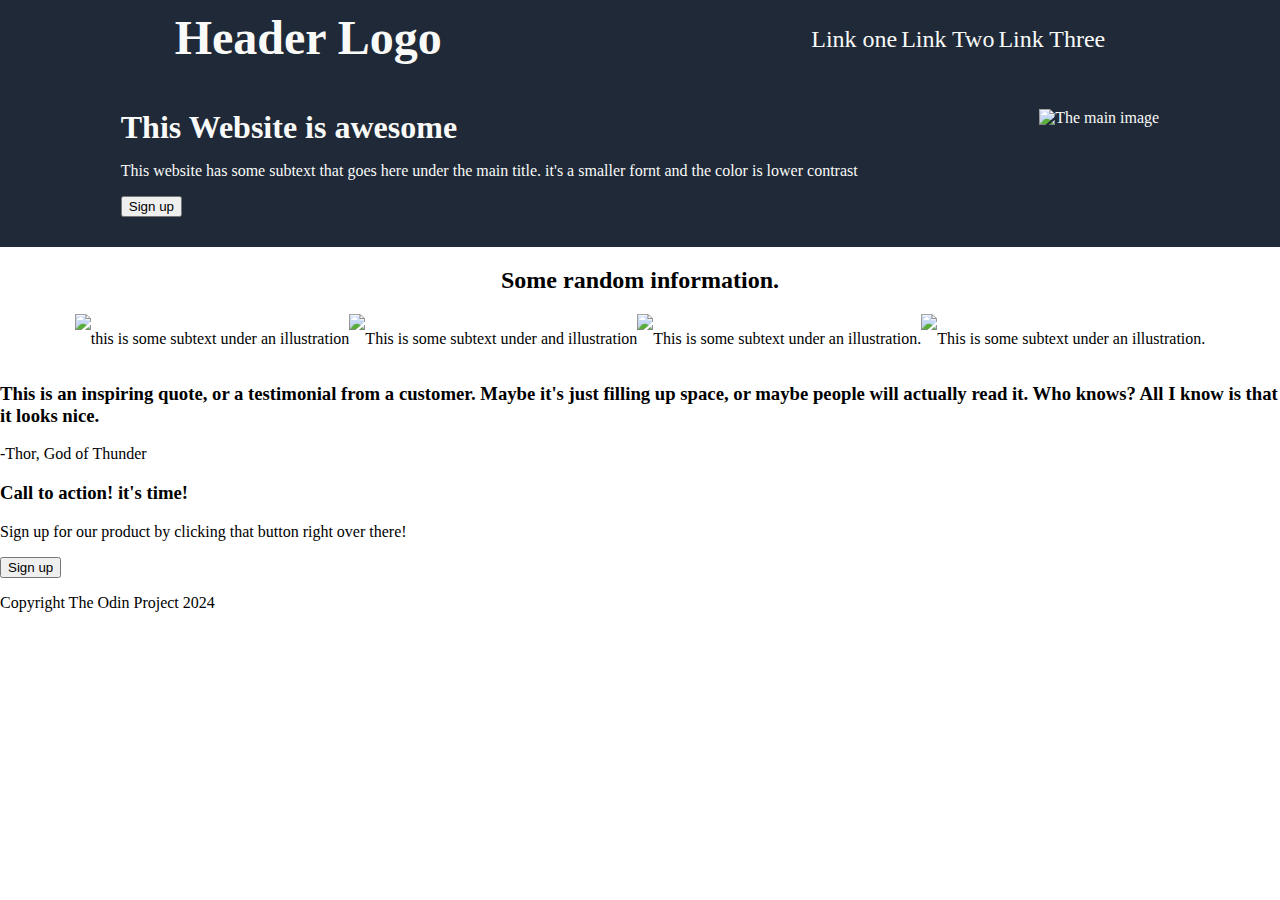
==== index.html @ 7714fc34 "Second changes of file directory" ====
<!DOCTYPE html>
<html lang="en">

<head>
    <meta charset="UTF-8">
    <meta name="viewport" content="width=device-width, initial-scale=1.0">
    <title>Document</title>
    <link rel="stylesheet" type="text/css" href="style.css">
</head>

<body>
    <div>
        <div class="header">
            <div class="logo">Header Logo</div>
            <div class="navigation">
                <ul>
                    <li><a href="index.html">Link one</a></li>
                    <li><a href="link-two.html">Link Two</a></li>
                    <li><a href="link-three.html">Link Three</a></li>
                </ul>
            </div>
        </div>

        <div class="hero-section">
            <div class="left-section">
                <h1>This Website is awesome</h1>
                <p>This website has some subtext that goes here under the main title. it's a smaller fornt and the color
                    is lower contrast</p>
                <button>Sign up</button>
            </div>
            <div class="right-section">
                <div class="hero-image">
                    <img src="images/main-image.png" alt="The main image">
                </div>
            </div>
        </div>

        <div class="second-section">
            <div>
                <h2>Some random information.</h2>
            </div>
            <div class="contents">
                <img src="image">
                <p>this is some subtext under an illustration</p>

                <img src="images/img1.png">
                <p>This is some subtext under and illustration</p>

                <img src="images/img1.png">
                <p>This is some subtext under an illustration.</p>

                <img src="images/img1.png">
                <p>This is some subtext under an illustration.</p>
            </div>
        </div>

        <div class="third-section">
            <div>
                <h3>This is an inspiring quote, or a testimonial from a customer. Maybe it's just
                    filling up space, or maybe people will actually read it. Who knows? All I know
                    is that it looks nice.
                </h3>
                <p>-Thor, God of Thunder</p>
            </div>
        </div>

        <div class="sign-up">
            <div>
                <h3>Call to action! it's time!</h3>
                <p>Sign up for our product by clicking that button right over there!</p>
            </div>
            <div class="button">
                <button>Sign up</button>
            </div>
        </div>

        <div class="footer">
            <div>
                <p>Copyright The Odin Project 2024</p>
            </div>

        </div>
    </div>

</body>

</html>
---- style.css ----
body{
    margin: 0;
    height: 0;
    box-sizing: border-box;
}

.header{
    background-color: #1f2937;
    display: flex;
    justify-content: space-around;
    padding: 10px;
    
}
.logo{
    color: #f9faf8;
    font-weight: bolder;
    font-size: 48px;
}
.navigation{
    display: flex;
}
.navigation li, a{
    font-size: 24px;
    list-style: none;
    text-decoration: none;
    color: #f9faf8;
    display: inline;
}
.hero-section{
    background-color: #1f2937;
    margin: 0;
    padding: 0;
    display: flex;
    justify-content: space-around;
    padding: 30px;
    color: #f9faf8;
}
.left-section h1{
    margin: 0;
    padding: 0;
}

.second-section{
    display: flex;
    justify-content: center;
    align-items: center;
    flex-direction: column;
}

.contents{
    display: flex;
}
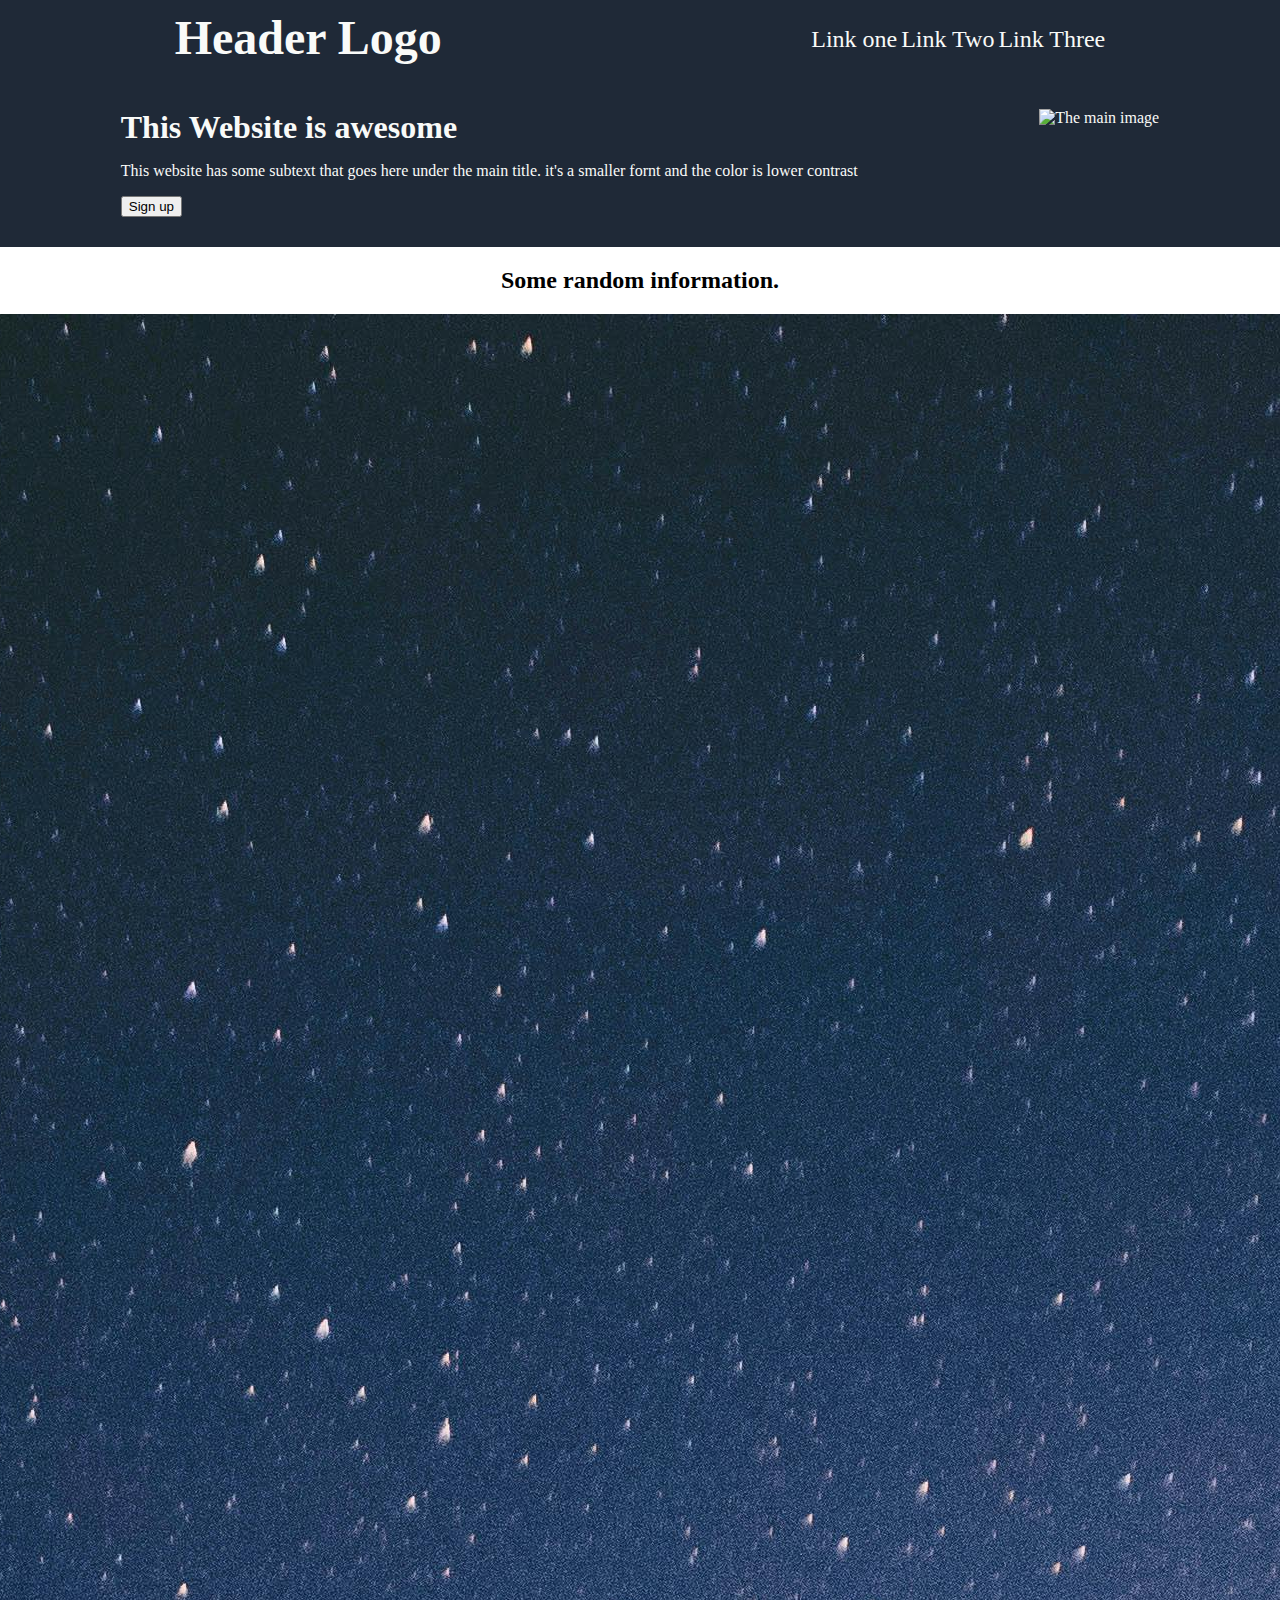
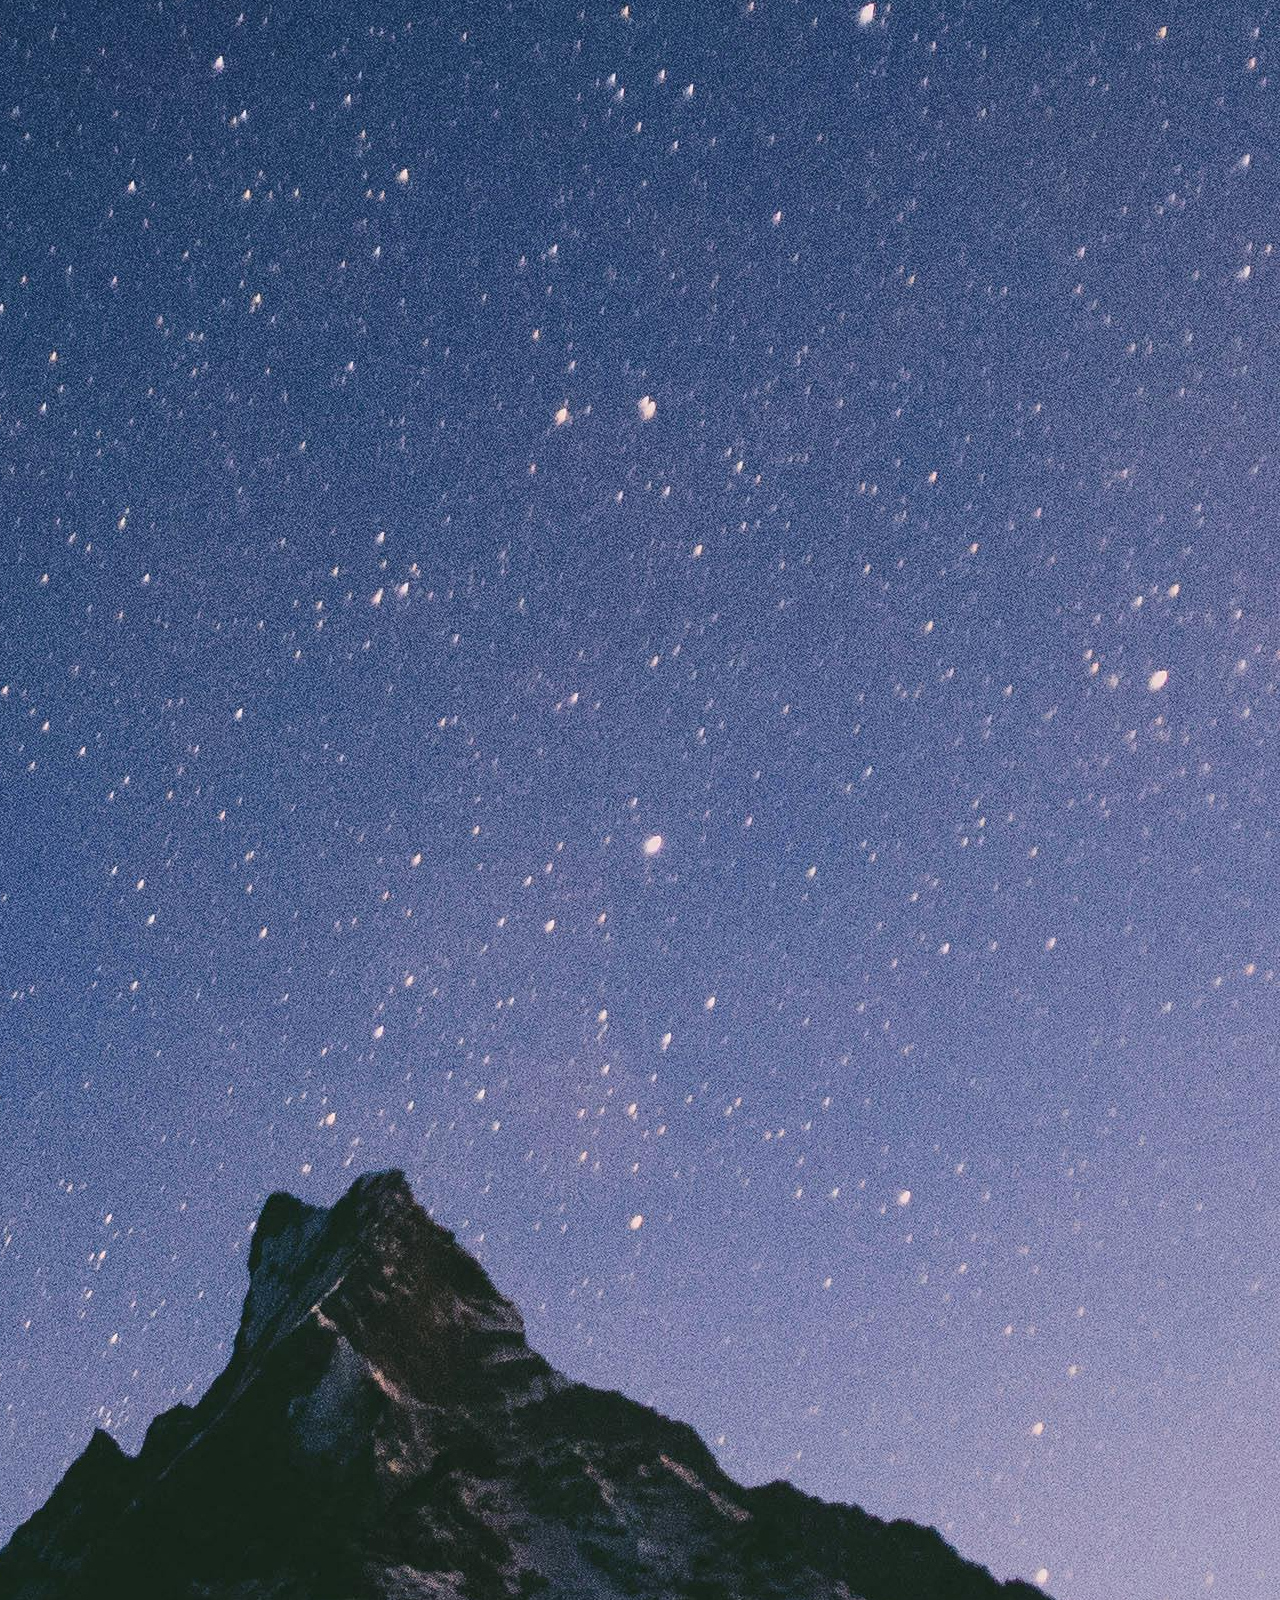
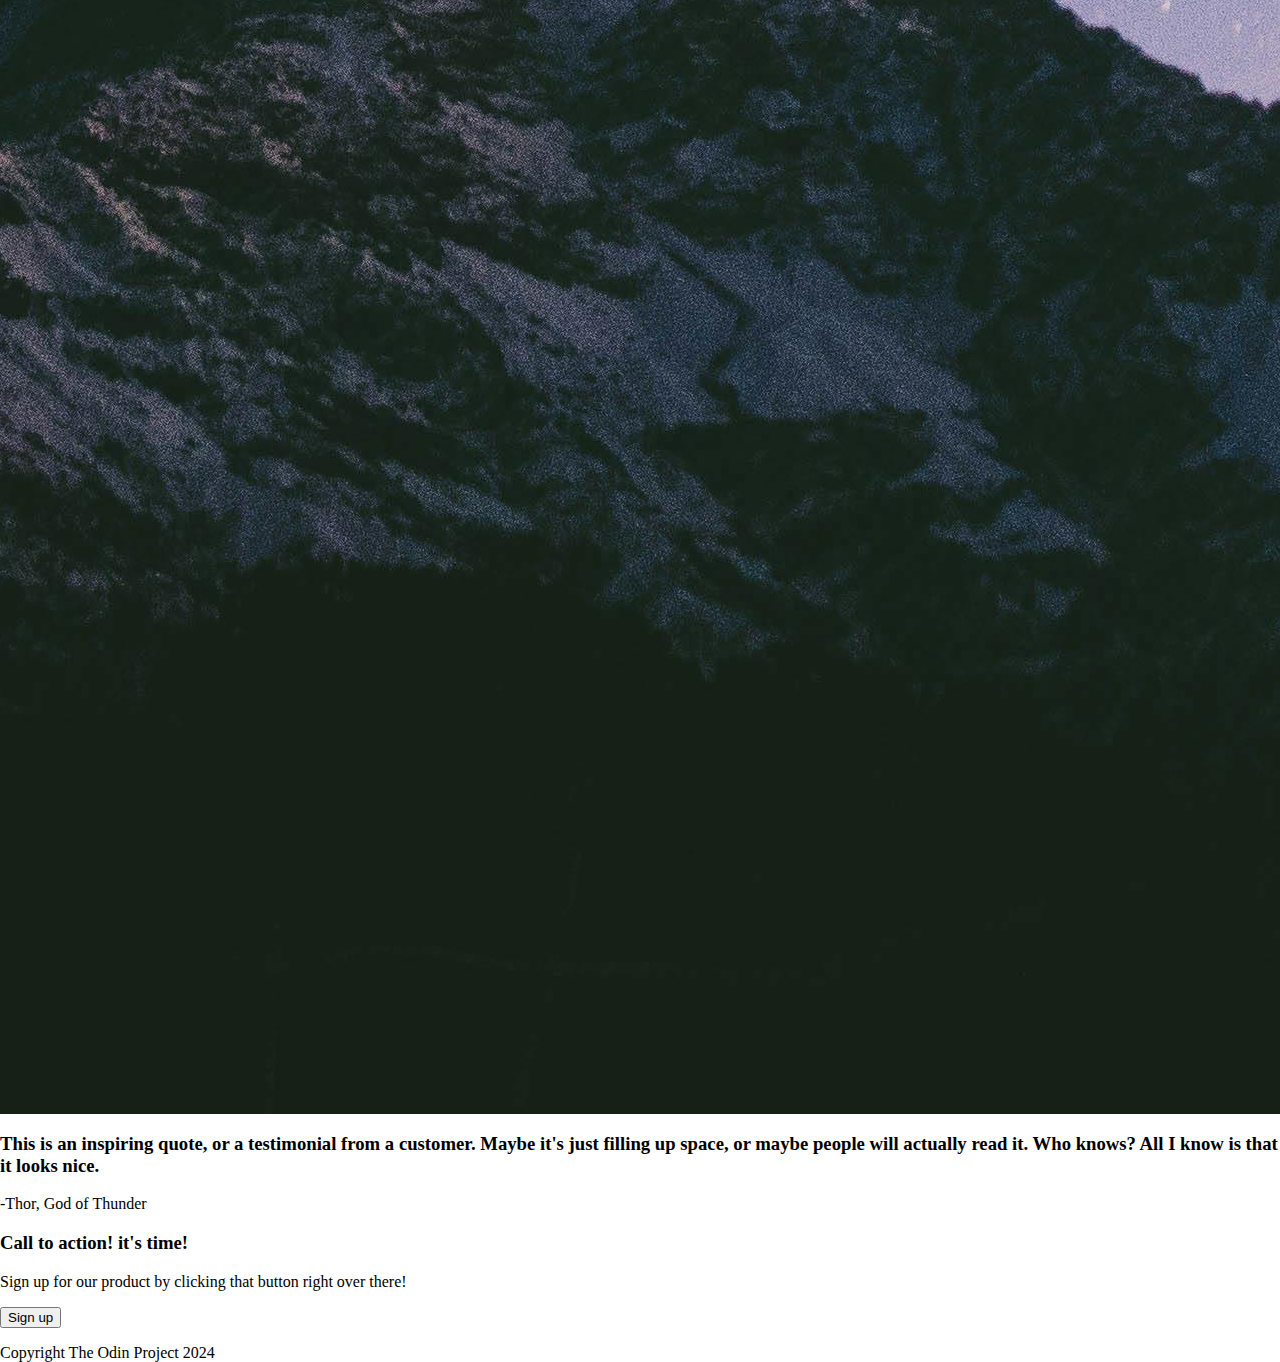
==== commit 4d564838: "Testing photo update in html" ====
--- a/index.html
+++ b/index.html
@@ -40,7 +40,7 @@
                 <h2>Some random information.</h2>
             </div>
             <div class="contents">
-                <img src="image">
+                <img src="images/image1.jpg">
                 <p>this is some subtext under an illustration</p>
 
                 <img src="images/img1.png">
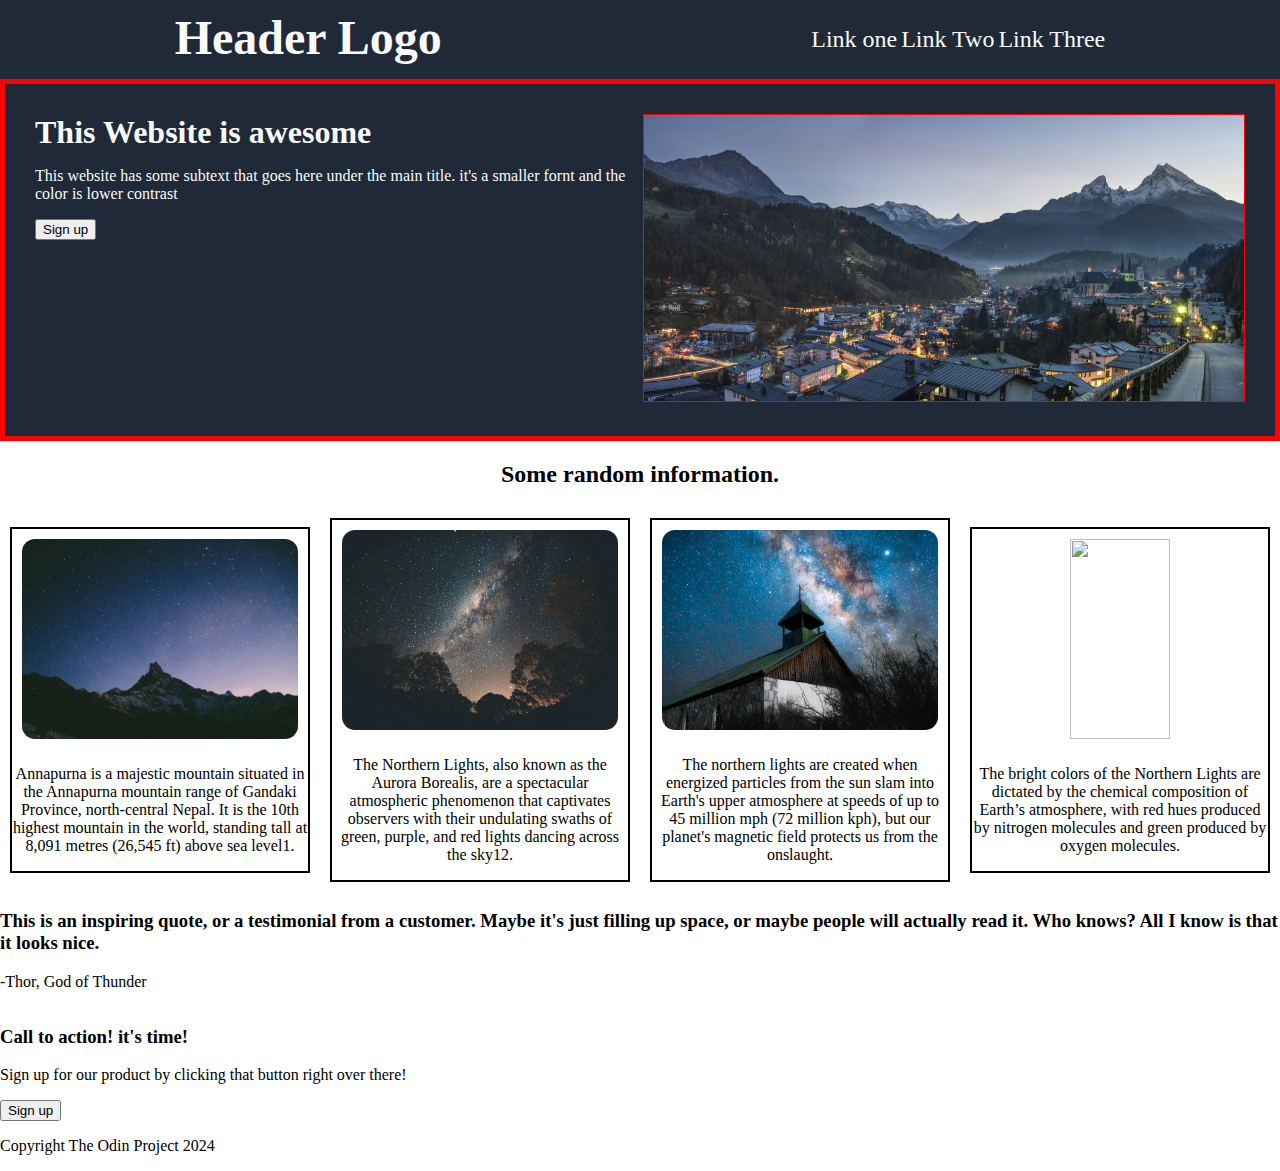
==== commit faa517c3: "Initial styling" ====
--- a/index.html
+++ b/index.html
@@ -9,7 +9,7 @@
 </head>
 
 <body>
-    <div>
+    <div class="home-page">
         <div class="header">
             <div class="logo">Header Logo</div>
             <div class="navigation">
@@ -22,15 +22,15 @@
         </div>
 
         <div class="hero-section">
-            <div class="left-section">
+            <div class="left-hero">
                 <h1>This Website is awesome</h1>
                 <p>This website has some subtext that goes here under the main title. it's a smaller fornt and the color
                     is lower contrast</p>
                 <button>Sign up</button>
             </div>
-            <div class="right-section">
-                <div class="hero-image">
-                    <img src="images/main-image.png" alt="The main image">
+            <div class="right-hero">
+                <div class="hero">
+                    <img class="hero-image" src="images/hero-image.jpg" alt="The main image">
                 </div>
             </div>
         </div>
@@ -40,17 +40,30 @@
                 <h2>Some random information.</h2>
             </div>
             <div class="contents">
-                <img src="images/image1.jpg">
-                <p>this is some subtext under an illustration</p>
-
-                <img src="images/img1.png">
-                <p>This is some subtext under and illustration</p>
-
-                <img src="images/img1.png">
-                <p>This is some subtext under an illustration.</p>
-
-                <img src="images/img1.png">
-                <p>This is some subtext under an illustration.</p>
+                <div class="small-container">
+                    <img class="image-class" src="images/image1.jpg">
+                    <p>Annapurna is a majestic mountain situated in the Annapurna mountain range of Gandaki Province,
+                        north-central Nepal. It is the 10th highest mountain in the world, standing tall at 8,091 metres
+                        (26,545 ft) above sea level1.</p>
+                </div>
+                <div class="small-container">
+                    <img class="image-class" src="images/image2.jpg">
+                    <p>The Northern Lights, also known as the Aurora Borealis, are a spectacular atmospheric phenomenon
+                        that captivates observers with their undulating swaths of green, purple, and red lights dancing
+                        across the sky12.</p>
+                </div>
+                <div class="small-container">
+                    <img class="image-class" src="images/image3.jpg">
+                    <p> 
+                        The northern lights are created when energized particles from the sun slam into Earth's upper atmosphere at speeds of up to 45 million mph (72 million kph), but our planet's magnetic field protects us from the onslaught.
+                         </p>
+                </div>
+                <div class="small-container">
+                    <img class="image-class" src="images/image4.jpg">
+                    <p>The bright colors of the Northern Lights are dictated by the chemical composition of Earth’s
+                        atmosphere, with red hues produced by nitrogen molecules and green produced by oxygen molecules.
+                    </p>
+                </div>
             </div>
         </div>
 
--- a/style.css
+++ b/style.css
@@ -2,6 +2,11 @@
     margin: 0;
     height: 0;
     box-sizing: border-box;
+}
+
+.home-page{
+    display: flex;
+    flex-direction: column;
 }
 
 .header{
@@ -19,6 +24,7 @@
 .navigation{
     display: flex;
 }
+
 .navigation li, a{
     font-size: 24px;
     list-style: none;
@@ -34,19 +40,51 @@
     justify-content: space-around;
     padding: 30px;
     color: #f9faf8;
+    border: 5px solid red;
 }
-.left-section h1{
+.left-hero h1{
     margin: 0;
     padding: 0;
+    
+}
+.hero-image{
+    max-width: 600px;
+    max-height: 500px;
+    border: 1px solid red;
 }
 
 .second-section{
     display: flex;
-    justify-content: center;
+    /* justify-content: center; */
     align-items: center;
     flex-direction: column;
+    /* border: 2px solid red; */
 }
 
 .contents{
     display: flex;
+    flex-wrap: wrap;
+    justify-content: center;
+    display: flex;
+    text-align: center;
+    align-items: center;
+    /* justify-content: space-evenly */
 }
+.image-class{
+    height: 200px;
+    width: 100px;
+    flex: 1;
+    margin: 10px;
+    border-radius: 13px;
+}
+
+.small-container{
+    flex: 1;
+    display: flex;
+    flex-wrap: wrap;
+    max-width: 300px;
+    margin: 10px;
+    border: 2px solid black;
+    align-items: center;
+    justify-content: center;
+}
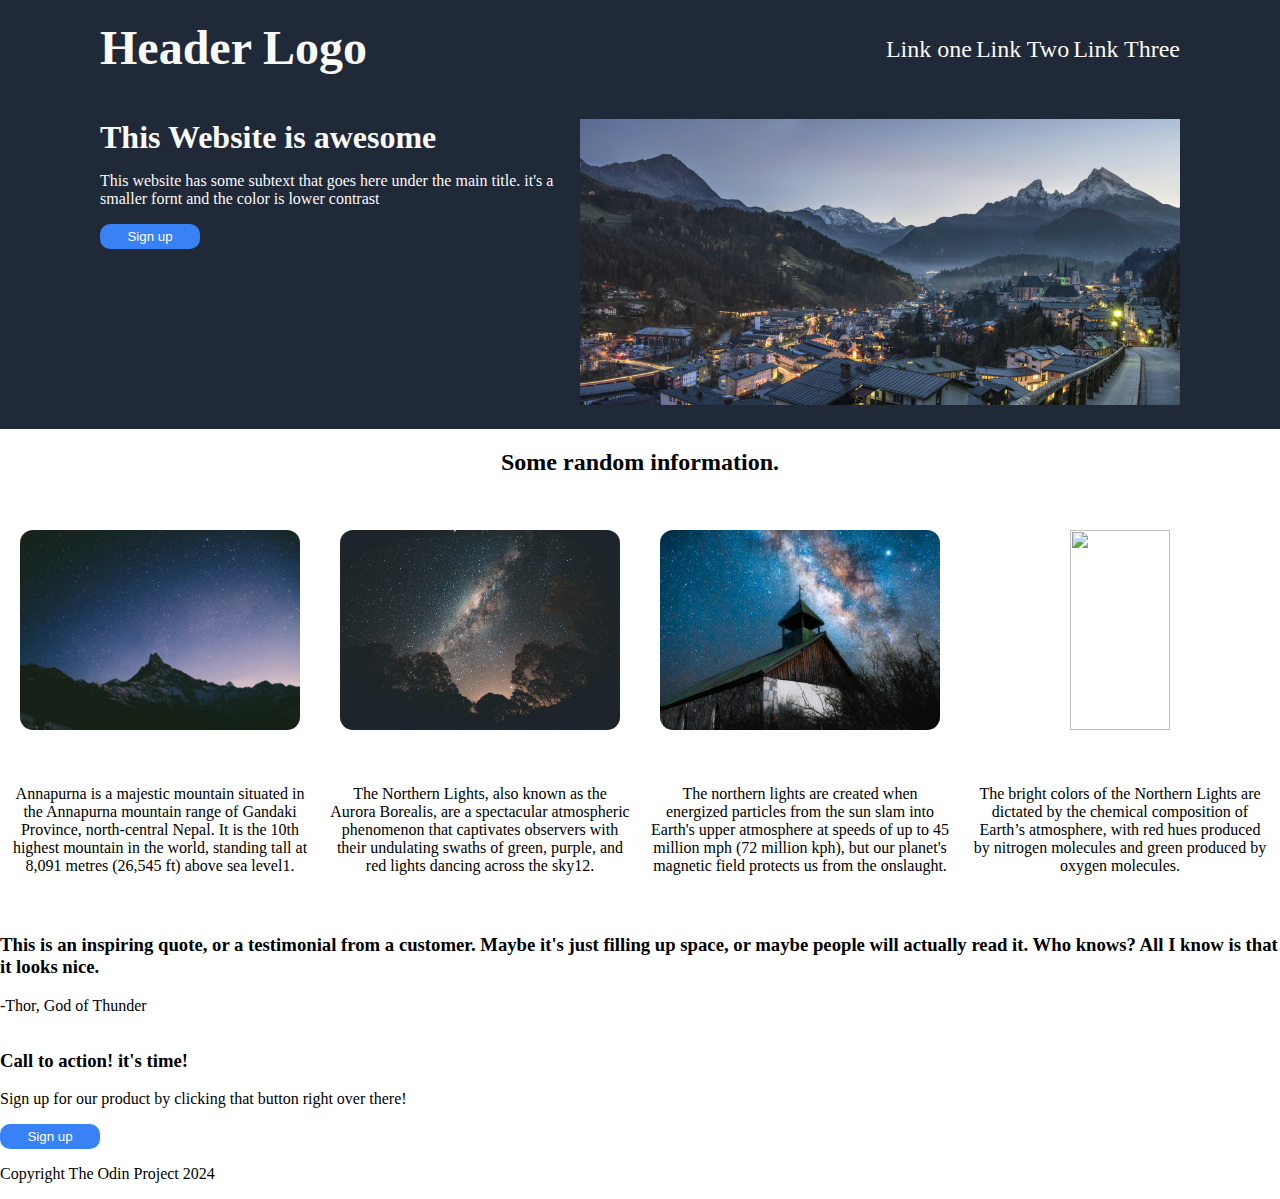
==== commit 6bcbb0fb: "Random styling to meet the requirements" ====
--- a/index.html
+++ b/index.html
@@ -10,29 +10,35 @@
 
 <body>
     <div class="home-page">
-        <div class="header">
-            <div class="logo">Header Logo</div>
-            <div class="navigation">
-                <ul>
-                    <li><a href="index.html">Link one</a></li>
-                    <li><a href="link-two.html">Link Two</a></li>
-                    <li><a href="link-three.html">Link Three</a></li>
-                </ul>
+        <div class="testing-boundary">
+            <div class="header">
+                <div class="logo">Header Logo</div>
+                <div class="navigation">
+                    <ul>
+                        <li><a href="index.html">Link one</a></li>
+                        <li><a href="link-two.html">Link Two</a></li>
+                        <li><a href="link-three.html">Link Three</a></li>
+                    </ul>
+                </div>
             </div>
+
         </div>
 
-        <div class="hero-section">
-            <div class="left-hero">
-                <h1>This Website is awesome</h1>
-                <p>This website has some subtext that goes here under the main title. it's a smaller fornt and the color
-                    is lower contrast</p>
-                <button>Sign up</button>
-            </div>
-            <div class="right-hero">
-                <div class="hero">
-                    <img class="hero-image" src="images/hero-image.jpg" alt="The main image">
+        <div class="testing-boundary">
+            <div class="hero-section">
+                <div class="left-hero">
+                    <h1>This Website is awesome</h1>
+                    <p>This website has some subtext that goes here under the main title. it's a smaller fornt and the color
+                        is lower contrast</p>
+                    <button>Sign up</button>
+                </div>
+                <div class="right-hero">
+                    <div class="hero">
+                        <img class="hero-image" src="images/hero-image.jpg" alt="The main image">
+                    </div>
                 </div>
             </div>
+
         </div>
 
         <div class="second-section">
--- a/style.css
+++ b/style.css
@@ -8,12 +8,21 @@
     display: flex;
     flex-direction: column;
 }
-
-.header{
+.testing-boundary{
     background-color: #1f2937;
     display: flex;
-    justify-content: space-around;
-    padding: 10px;
+    justify-content: center;
+
+}
+/* Header Section */
+.header{
+    display: flex;
+    justify-content: space-between;
+    padding: 20px 100px;
+    width: 2000px;
+    /* border: 1px solid red; */
+    box-sizing: border-box;
+    
     
 }
 .logo{
@@ -32,27 +41,44 @@
     color: #f9faf8;
     display: inline;
 }
+
+
+
+/* Hero Section */
 .hero-section{
+    box-sizing: border-box;
     background-color: #1f2937;
     margin: 0;
     padding: 0;
     display: flex;
-    justify-content: space-around;
-    padding: 30px;
+    justify-content: space-between;
+    padding: 20px 100px;
     color: #f9faf8;
-    border: 5px solid red;
+    /* border: 5px solid red; */
+    width: 2000px;
+    gap: 20px;
 }
 .left-hero h1{
     margin: 0;
     padding: 0;
-    
 }
+.left-hero{
+    /* border: 5px solid red; */
+    flex: 1;
+
+}
+.right-hero{
+    flex: 1;
+    /* border: 5px solid yellowgreen; */
+}
+
+
 .hero-image{
     max-width: 600px;
     max-height: 500px;
-    border: 1px solid red;
+    /* border: 1px solid red; */
 }
-
+/* Second section */
 .second-section{
     display: flex;
     /* justify-content: center; */
@@ -84,7 +110,31 @@
     flex-wrap: wrap;
     max-width: 300px;
     margin: 10px;
-    border: 2px solid black;
+    /* border: 2px solid black; */
     align-items: center;
     justify-content: center;
+    height: 400px;
 }
+
+/* Third Section */
+
+
+
+/* Sign up Section */
+
+
+/* Footer Section */
+
+
+
+/* Button Class */
+button {
+    background-color: #3882f6;
+    color: white;
+    padding: 5px;
+    border-radius: 10px;
+    width: 100px;
+
+    border: 0px ;
+
+}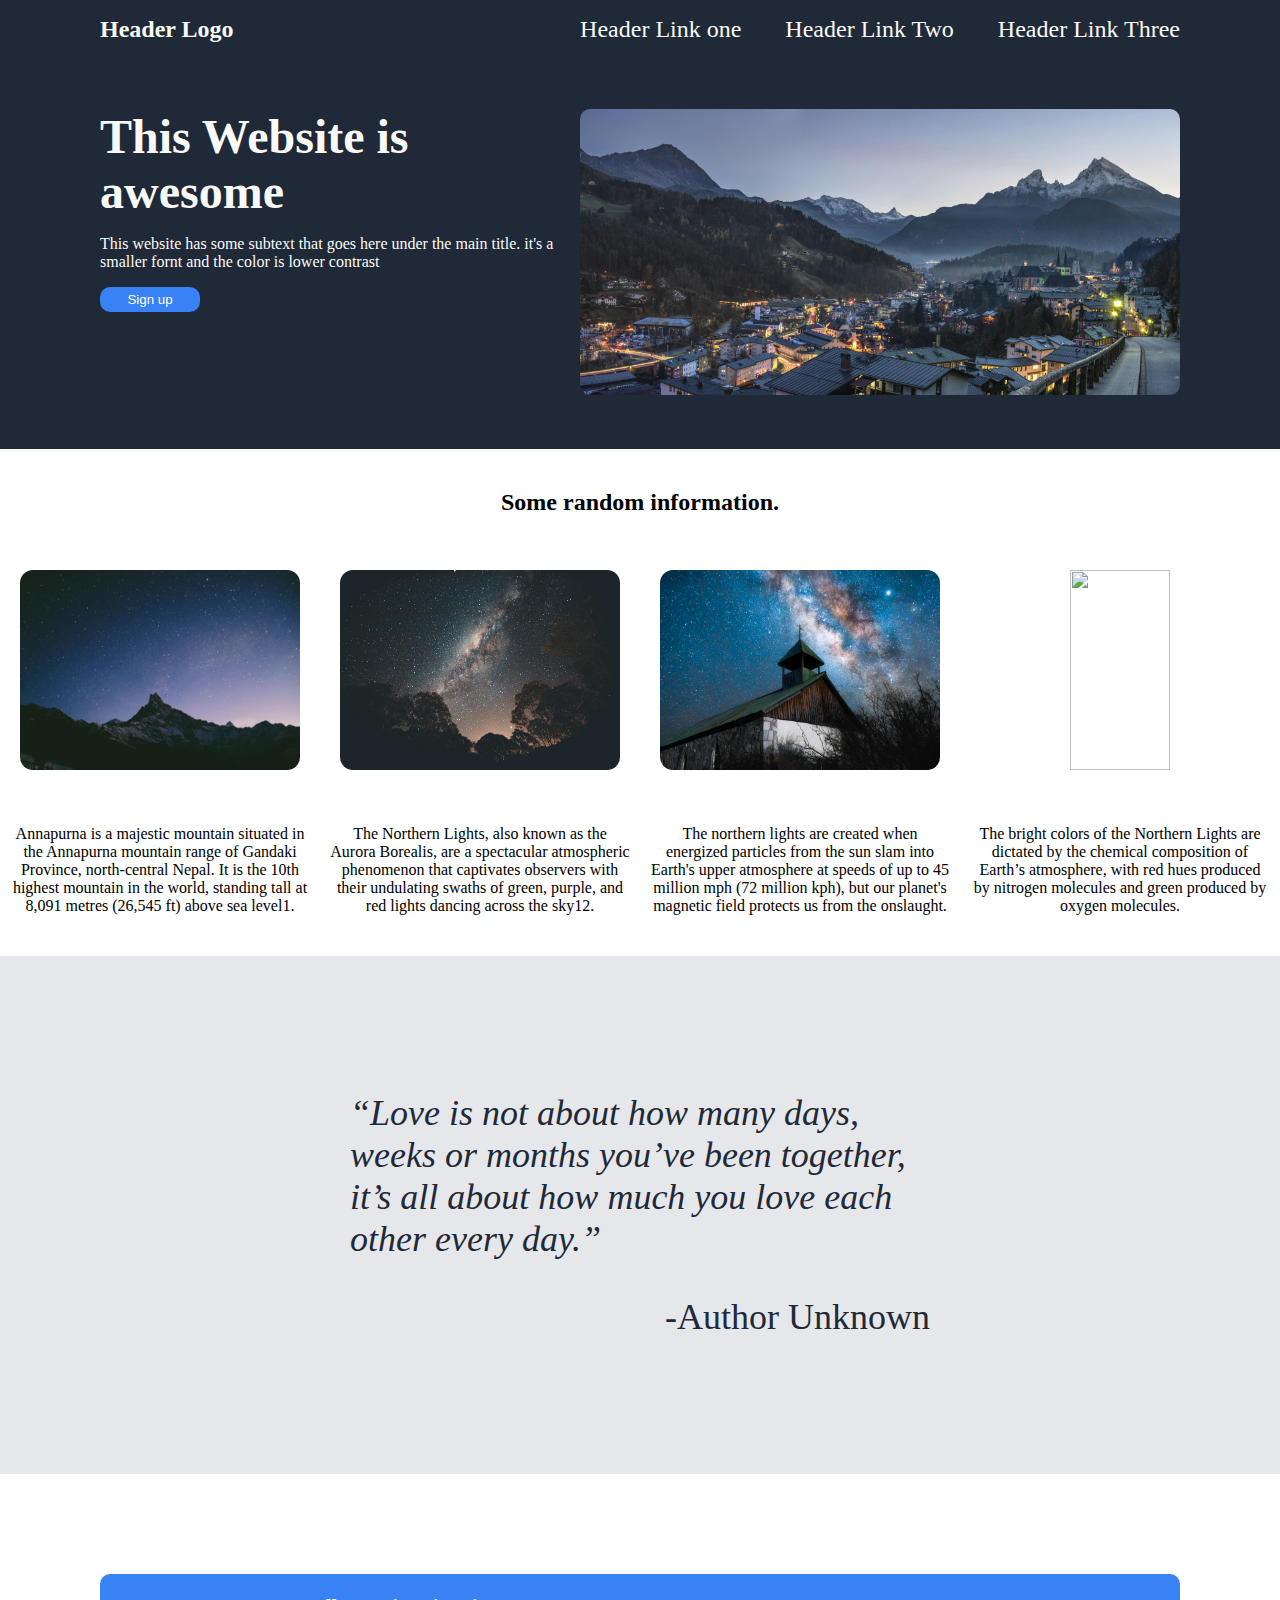
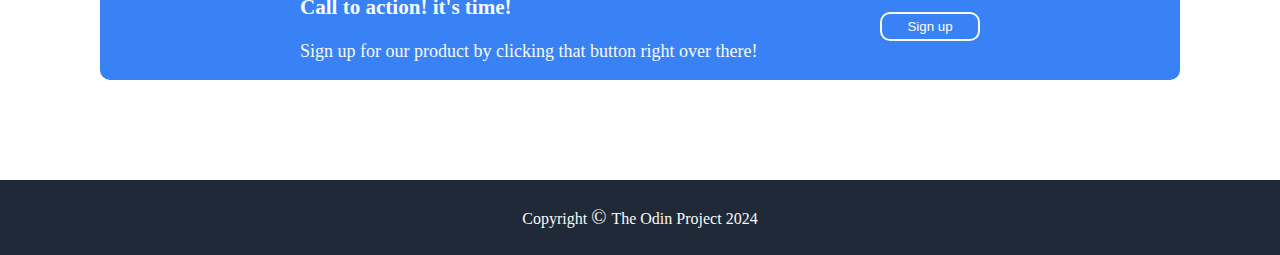
==== commit 21cc6e71: "Styling requirement met." ====
--- a/index.html
+++ b/index.html
@@ -15,9 +15,9 @@
                 <div class="logo">Header Logo</div>
                 <div class="navigation">
                     <ul>
-                        <li><a href="index.html">Link one</a></li>
-                        <li><a href="link-two.html">Link Two</a></li>
-                        <li><a href="link-three.html">Link Three</a></li>
+                        <li><a href="index.html">Header Link one</a></li>
+                        <li><a href="link-two.html">Header Link Two</a></li>
+                        <li><a href="link-three.html">Header Link Three</a></li>
                     </ul>
                 </div>
             </div>
@@ -28,7 +28,8 @@
             <div class="hero-section">
                 <div class="left-hero">
                     <h1>This Website is awesome</h1>
-                    <p>This website has some subtext that goes here under the main title. it's a smaller fornt and the color
+                    <p>This website has some subtext that goes here under the main title. it's a smaller fornt and the
+                        color
                         is lower contrast</p>
                     <button>Sign up</button>
                 </div>
@@ -41,61 +42,76 @@
 
         </div>
 
-        <div class="second-section">
-            <div>
-                <h2>Some random information.</h2>
-            </div>
-            <div class="contents">
-                <div class="small-container">
-                    <img class="image-class" src="images/image1.jpg">
-                    <p>Annapurna is a majestic mountain situated in the Annapurna mountain range of Gandaki Province,
-                        north-central Nepal. It is the 10th highest mountain in the world, standing tall at 8,091 metres
-                        (26,545 ft) above sea level1.</p>
+        <div class="testing-boundary-second">
+            <div class="second-section">
+                <div>
+                    <h2>Some random information.</h2>
                 </div>
-                <div class="small-container">
-                    <img class="image-class" src="images/image2.jpg">
-                    <p>The Northern Lights, also known as the Aurora Borealis, are a spectacular atmospheric phenomenon
-                        that captivates observers with their undulating swaths of green, purple, and red lights dancing
-                        across the sky12.</p>
-                </div>
-                <div class="small-container">
-                    <img class="image-class" src="images/image3.jpg">
-                    <p> 
-                        The northern lights are created when energized particles from the sun slam into Earth's upper atmosphere at speeds of up to 45 million mph (72 million kph), but our planet's magnetic field protects us from the onslaught.
-                         </p>
-                </div>
-                <div class="small-container">
-                    <img class="image-class" src="images/image4.jpg">
-                    <p>The bright colors of the Northern Lights are dictated by the chemical composition of Earth’s
-                        atmosphere, with red hues produced by nitrogen molecules and green produced by oxygen molecules.
-                    </p>
+                <div class="contents">
+                    <div class="small-container">
+                        <img class="image-class" src="images/image1.jpg">
+                        <p>Annapurna is a majestic mountain situated in the Annapurna mountain range of Gandaki
+                            Province,
+                            north-central Nepal. It is the 10th highest mountain in the world, standing tall at 8,091
+                            metres
+                            (26,545 ft) above sea level1.</p>
+                    </div>
+                    <div class="small-container">
+                        <img class="image-class" src="images/image2.jpg">
+                        <p>The Northern Lights, also known as the Aurora Borealis, are a spectacular atmospheric
+                            phenomenon
+                            that captivates observers with their undulating swaths of green, purple, and red lights
+                            dancing
+                            across the sky12.</p>
+                    </div>
+                    <div class="small-container">
+                        <img class="image-class" src="images/image3.jpg">
+                        <p>
+                            The northern lights are created when energized particles from the sun slam into Earth's
+                            upper atmosphere at speeds of up to 45 million mph (72 million kph), but our planet's
+                            magnetic field protects us from the onslaught.
+                        </p>
+                    </div>
+                    <div class="small-container">
+                        <img class="image-class" src="images/image4.jpg">
+                        <p>The bright colors of the Northern Lights are dictated by the chemical composition of Earth’s
+                            atmosphere, with red hues produced by nitrogen molecules and green produced by oxygen
+                            molecules.
+                        </p>
+                    </div>
                 </div>
             </div>
+
         </div>
 
-        <div class="third-section">
-            <div>
-                <h3>This is an inspiring quote, or a testimonial from a customer. Maybe it's just
-                    filling up space, or maybe people will actually read it. Who knows? All I know
-                    is that it looks nice.
-                </h3>
-                <p>-Thor, God of Thunder</p>
+        <div class="testing-boundary-third">
+            <div class="third-section">
+                <div class="quote-section">
+                    <p>“Love is not about how many days, weeks or months you’ve been together, it’s all about how much
+                        you love each other every day.”
+                    </p>
+                    <p class="author">-Author Unknown</p>
+                </div>
             </div>
+
         </div>
 
-        <div class="sign-up">
-            <div>
-                <h3>Call to action! it's time!</h3>
-                <p>Sign up for our product by clicking that button right over there!</p>
+        <div class="testing-boundary-signup">
+            <div class="sign-up">
+                <div>
+                    <h3>Call to action! it's time!</h3>
+                    <p>Sign up for our product by clicking that button right over there!</p>
+                </div>
+                <div class="button">
+                    <button>Sign up</button>
+                </div>
             </div>
-            <div class="button">
-                <button>Sign up</button>
-            </div>
+
         </div>
 
         <div class="footer">
             <div>
-                <p>Copyright The Odin Project 2024</p>
+                <p>Copyright <span class="copyright"> &copy; </span> The Odin Project 2024</p>
             </div>
 
         </div>
--- a/style.css
+++ b/style.css
@@ -12,23 +12,23 @@
     background-color: #1f2937;
     display: flex;
     justify-content: center;
+    /* border: 5px solid red; */
 
 }
 /* Header Section */
 .header{
     display: flex;
     justify-content: space-between;
-    padding: 20px 100px;
-    width: 2000px;
+    align-items: center;
+    padding: 0px 100px;
+    width: 1500px;
     /* border: 1px solid red; */
     box-sizing: border-box;
-    
-    
 }
 .logo{
     color: #f9faf8;
     font-weight: bolder;
-    font-size: 48px;
+    font-size: 24px;
 }
 .navigation{
     display: flex;
@@ -40,6 +40,7 @@
     text-decoration: none;
     color: #f9faf8;
     display: inline;
+    margin-left: 20px;
 }
 
 
@@ -49,18 +50,20 @@
     box-sizing: border-box;
     background-color: #1f2937;
     margin: 0;
-    padding: 0;
     display: flex;
     justify-content: space-between;
-    padding: 20px 100px;
+    padding: 50px 100px;
     color: #f9faf8;
     /* border: 5px solid red; */
-    width: 2000px;
+    width: 1500px;
     gap: 20px;
 }
 .left-hero h1{
     margin: 0;
     padding: 0;
+    font-size: 48px;
+    font-weight: bolder;
+    color: #f9faf8;
 }
 .left-hero{
     /* border: 5px solid red; */
@@ -69,6 +72,8 @@
 }
 .right-hero{
     flex: 1;
+    display: flex;
+    justify-content: flex-end;
     /* border: 5px solid yellowgreen; */
 }
 
@@ -76,15 +81,25 @@
 .hero-image{
     max-width: 600px;
     max-height: 500px;
+    border-radius: 10px;
     /* border: 1px solid red; */
 }
 /* Second section */
+.testing-boundary-second{
+    display: flex;
+    justify-content: center;
+}
 .second-section{
     display: flex;
     /* justify-content: center; */
     align-items: center;
     flex-direction: column;
     /* border: 2px solid red; */
+    box-sizing: border-box;
+    width: 1500px;
+}
+.second-section h2{
+    padding-top: 20px;
 }
 
 .contents{
@@ -116,15 +131,71 @@
     height: 400px;
 }
 
-/* Third Section */
-
+/* Third Section The QUOTE Section*/
+.testing-boundary-third{
+    background-color: #E5E7EB;
+    box-sizing: border-box;
+
+}
+.third-section{
+    display: flex;
+    justify-content: center;
+
+}
+
+.quote-section{
+    box-sizing: border-box;
+    max-width: 1500px;
+    /* border: 1px solid green; */
+    font-size: 36px;
+    padding: 100px 350px;
+    font-style: italic;
+    color: #1f2937;
+    
+}
+.quote-section .author {
+    text-align: right;
+    font-style: normal;
+
+}
 
 
 /* Sign up Section */
-
-
+.testing-boundary-signup{
+    display: flex;
+    justify-content: center;
+}
+.sign-up{
+    display: flex;
+    /* justify-content: center; */
+    /* flex-direction: column; */
+    align-items: center;
+    box-sizing: border-box;
+    width: 1200px;
+    justify-content: space-between;
+    margin: 100px;
+    padding: 0px 200px;
+    background-color: #3882f6;
+    color: #f9faf8;
+    font-size: 18px;
+    border-radius: 10px;
+}
+.button button{
+    border: 2px solid #f9faf8;
+}
 /* Footer Section */
-
+.footer{
+    display: flex;
+    justify-content: center;
+    background-color: #1f2937;
+    color: #f9faf8;
+    padding: 10px;
+}
+.copyright{
+    font-size: 20px;
+    padding-top: 2px;
+
+}
 
 
 /* Button Class */
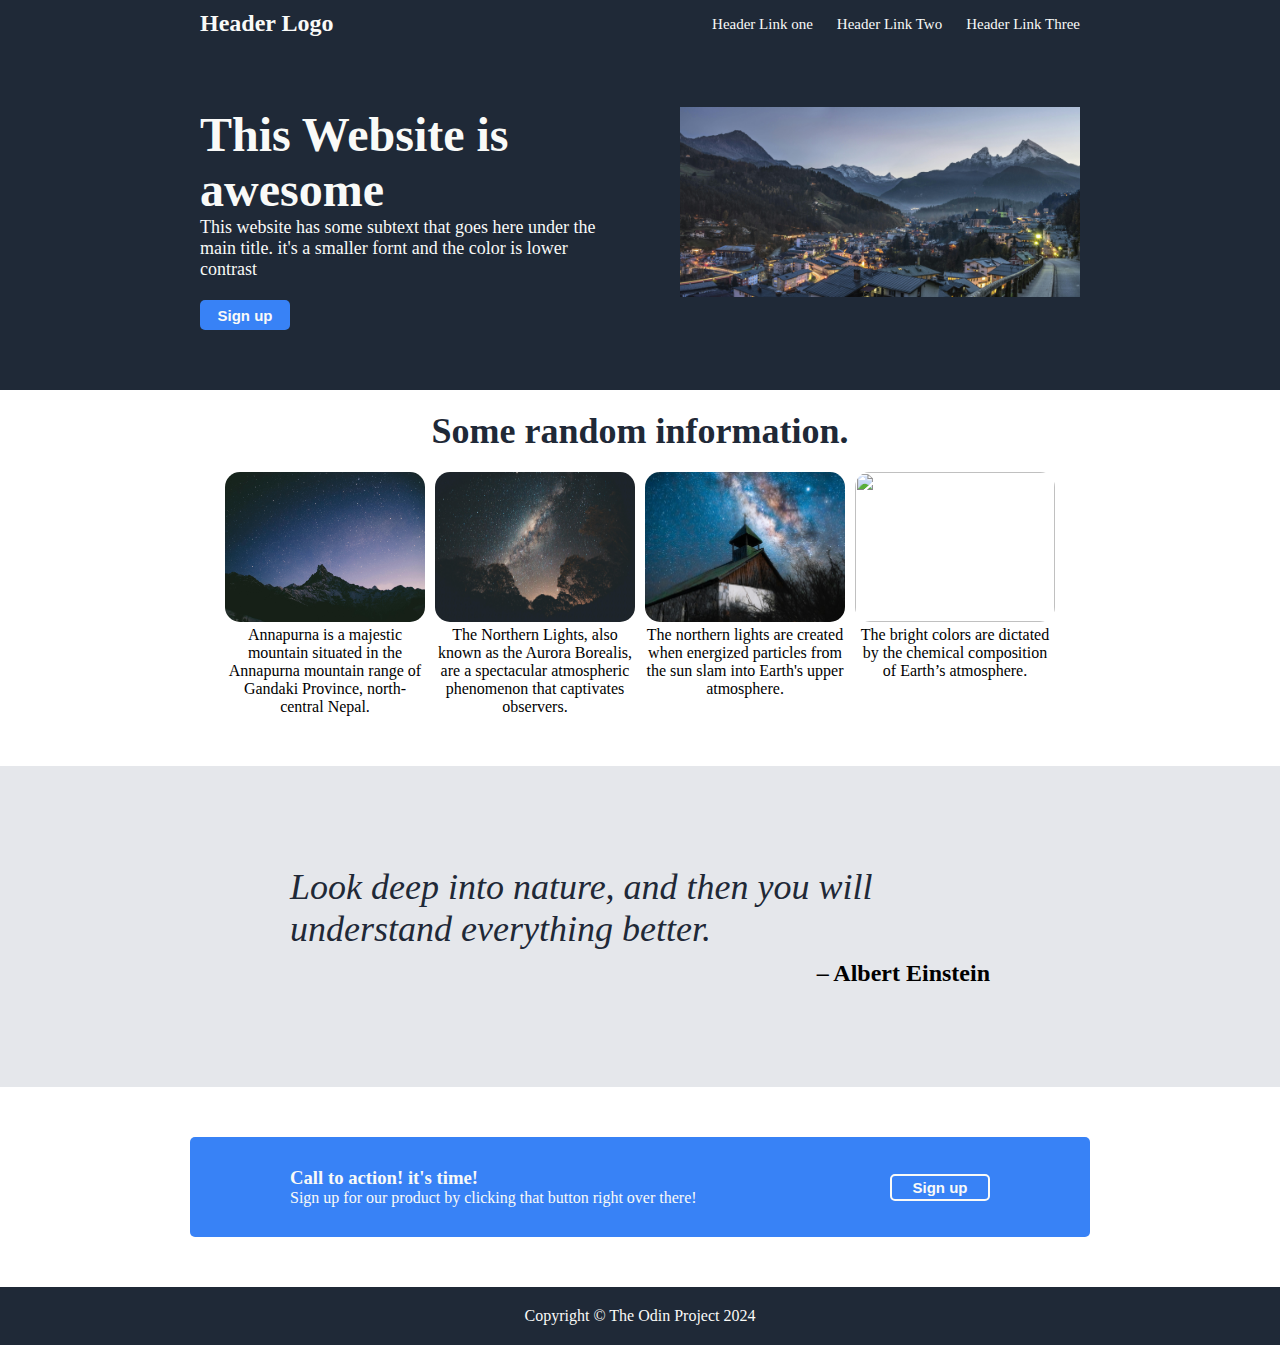
==== commit c8435124: "Final CSS edits to meet the requirements." ====
--- a/index.html
+++ b/index.html
@@ -10,8 +10,8 @@
 
 <body>
     <div class="home-page">
-        <div class="testing-boundary">
-            <div class="header">
+        <div class="section-one centre-content">
+            <div class="header container">
                 <div class="logo">Header Logo</div>
                 <div class="navigation">
                     <ul>
@@ -24,14 +24,14 @@
 
         </div>
 
-        <div class="testing-boundary">
-            <div class="hero-section">
+        <div class="section-two centre-content">
+            <div class="hero-section container">
                 <div class="left-hero">
                     <h1>This Website is awesome</h1>
                     <p>This website has some subtext that goes here under the main title. it's a smaller fornt and the
                         color
                         is lower contrast</p>
-                    <button>Sign up</button>
+                    <button class="button">Sign up</button>
                 </div>
                 <div class="right-hero">
                     <div class="hero">
@@ -39,44 +39,36 @@
                     </div>
                 </div>
             </div>
-
         </div>
 
-        <div class="testing-boundary-second">
-            <div class="second-section">
-                <div>
+        <div class="section-three centre-content">
+            <div class="information-section container">
+                <div class="info-section">
                     <h2>Some random information.</h2>
                 </div>
-                <div class="contents">
+                <div class="contents ">
                     <div class="small-container">
                         <img class="image-class" src="images/image1.jpg">
                         <p>Annapurna is a majestic mountain situated in the Annapurna mountain range of Gandaki
                             Province,
-                            north-central Nepal. It is the 10th highest mountain in the world, standing tall at 8,091
-                            metres
-                            (26,545 ft) above sea level1.</p>
+                            north-central Nepal. </p>
                     </div>
                     <div class="small-container">
                         <img class="image-class" src="images/image2.jpg">
                         <p>The Northern Lights, also known as the Aurora Borealis, are a spectacular atmospheric
-                            phenomenon
-                            that captivates observers with their undulating swaths of green, purple, and red lights
-                            dancing
-                            across the sky12.</p>
+                            phenomenon that captivates observers.</p>
                     </div>
                     <div class="small-container">
                         <img class="image-class" src="images/image3.jpg">
                         <p>
                             The northern lights are created when energized particles from the sun slam into Earth's
-                            upper atmosphere at speeds of up to 45 million mph (72 million kph), but our planet's
-                            magnetic field protects us from the onslaught.
+                            upper atmosphere.
                         </p>
                     </div>
                     <div class="small-container">
                         <img class="image-class" src="images/image4.jpg">
-                        <p>The bright colors of the Northern Lights are dictated by the chemical composition of Earth’s
-                            atmosphere, with red hues produced by nitrogen molecules and green produced by oxygen
-                            molecules.
+                        <p>The bright colors are dictated by the chemical composition of Earth’s
+                            atmosphere.
                         </p>
                     </div>
                 </div>
@@ -84,25 +76,21 @@
 
         </div>
 
-        <div class="testing-boundary-third">
-            <div class="third-section">
-                <div class="quote-section">
-                    <p>“Love is not about how many days, weeks or months you’ve been together, it’s all about how much
-                        you love each other every day.”
-                    </p>
-                    <p class="author">-Author Unknown</p>
-                </div>
+        <div class="section-four centre-content">
+            <div class="quote-section container">
+                <p class="quote">Look deep into nature, and then you will understand everything better.
+                </p>
+                <p class="author">– Albert Einstein</p>
             </div>
-
         </div>
 
-        <div class="testing-boundary-signup">
-            <div class="sign-up">
+        <div class="section-five centre-content">
+            <div class="sign-up container">
                 <div>
                     <h3>Call to action! it's time!</h3>
                     <p>Sign up for our product by clicking that button right over there!</p>
                 </div>
-                <div class="button">
+                <div class="signup-button">
                     <button>Sign up</button>
                 </div>
             </div>
--- a/style.css
+++ b/style.css
@@ -1,211 +1,158 @@
-body{
+*, ::before, ::after{
+    box-sizing: border-box;
     margin: 0;
-    height: 0;
-    box-sizing: border-box;
+    padding: 0;
 }
-
+/* */
+.container{
+    width: 900px;
+    /* border: 1px solid rebeccapurple; */
+}
 .home-page{
     display: flex;
     flex-direction: column;
 }
-.testing-boundary{
-    background-color: #1f2937;
+.centre-content{
     display: flex;
     justify-content: center;
-    /* border: 5px solid red; */
-
 }
-/* Header Section */
+/* Section one */
+.section-one{
+    background-color: #1f2937;
+    color: #f9faf8;
+    display: flex;
+    justify-content: center;
+}
 .header{
     display: flex;
     justify-content: space-between;
-    align-items: center;
-    padding: 0px 100px;
-    width: 1500px;
-    /* border: 1px solid red; */
-    box-sizing: border-box;
+    padding: 10px;
 }
 .logo{
+    font-size: 24px;
+    font-weight: bold;
+}
+.navigation li, a{
+    display: inline;
+    margin-left: 10px;
+    text-decoration: none;
+    list-style: none;
+    color: #f9faf8; 
+    font-size: 15px;
+}
+.navigation {
+    padding-top: 5px;
+}
+/* Section Two */
+.section-two{
+    display: flex;
+    background-color: #1f2937;
     color: #f9faf8;
-    font-weight: bolder;
-    font-size: 24px;
 }
-.navigation{
-    display: flex;
-}
-
-.navigation li, a{
-    font-size: 24px;
-    list-style: none;
-    text-decoration: none;
-    color: #f9faf8;
-    display: inline;
-    margin-left: 20px;
-}
-
-
-
-/* Hero Section */
 .hero-section{
-    box-sizing: border-box;
-    background-color: #1f2937;
-    margin: 0;
     display: flex;
     justify-content: space-between;
-    padding: 50px 100px;
-    color: #f9faf8;
-    /* border: 5px solid red; */
-    width: 1500px;
-    gap: 20px;
+    margin: 50px 5px;
+    padding: 10px;
+    gap: 70px;
 }
 .left-hero h1{
-    margin: 0;
-    padding: 0;
     font-size: 48px;
-    font-weight: bolder;
-    color: #f9faf8;
+    font-weight: bold;
 }
-.left-hero{
-    /* border: 5px solid red; */
-    flex: 1;
-
+.left-hero p{
+    font-size: 18px;
 }
-.right-hero{
-    flex: 1;
+.hero-image{
+    width: 400px;
+}
+.button{
+    margin-top: 20px;
+}
+/* Section Three */
+.section-three{
     display: flex;
-    justify-content: flex-end;
-    /* border: 5px solid yellowgreen; */
+    flex-direction: row;
+    justify-content: center;
+    flex-wrap: wrap;
 }
-
-
-.hero-image{
-    max-width: 600px;
-    max-height: 500px;
-    border-radius: 10px;
-    /* border: 1px solid red; */
+.info-section h2{
+    text-align: center;
+    margin: 20px 0px;
+    font-size: 36px;
+    font-weight: bold;
+    color: #1f2937;
 }
-/* Second section */
-.testing-boundary-second{
-    display: flex;
-    justify-content: center;
+.small-container{
+    width: 200px;
+    text-align: center;
 }
-.second-section{
-    display: flex;
-    /* justify-content: center; */
-    align-items: center;
-    flex-direction: column;
-    /* border: 2px solid red; */
-    box-sizing: border-box;
-    width: 1500px;
-}
-.second-section h2{
-    padding-top: 20px;
-}
-
 .contents{
     display: flex;
     flex-wrap: wrap;
+    gap: 10px;
     justify-content: center;
-    display: flex;
-    text-align: center;
-    align-items: center;
-    /* justify-content: space-evenly */
+    margin-bottom: 50px;
 }
 .image-class{
-    height: 200px;
-    width: 100px;
-    flex: 1;
-    margin: 10px;
-    border-radius: 13px;
+    width: 200px;
+    height: 150px;
+    border-radius: 15px;
 }
-
-.small-container{
-    flex: 1;
-    display: flex;
-    flex-wrap: wrap;
-    max-width: 300px;
-    margin: 10px;
-    /* border: 2px solid black; */
-    align-items: center;
-    justify-content: center;
-    height: 400px;
-}
-
-/* Third Section The QUOTE Section*/
-.testing-boundary-third{
+/* Section Four */
+.section-four{
     background-color: #E5E7EB;
-    box-sizing: border-box;
 
 }
-.third-section{
-    display: flex;
-    justify-content: center;
-
+.quote-section{
+    padding: 100px;
+    text-align: left;
 }
-
-.quote-section{
-    box-sizing: border-box;
-    max-width: 1500px;
-    /* border: 1px solid green; */
+.quote{
     font-size: 36px;
-    padding: 100px 350px;
+    color: #1f2937;
     font-style: italic;
-    color: #1f2937;
-    
 }
-.quote-section .author {
+.author{
     text-align: right;
-    font-style: normal;
-
+    font-size: 24px;
+    font-weight: bold;
+    padding-top: 10px;
 }
-
-
-/* Sign up Section */
-.testing-boundary-signup{
-    display: flex;
-    justify-content: center;
-}
+/* Section Five */
 .sign-up{
-    display: flex;
-    /* justify-content: center; */
-    /* flex-direction: column; */
-    align-items: center;
-    box-sizing: border-box;
-    width: 1200px;
-    justify-content: space-between;
-    margin: 100px;
-    padding: 0px 200px;
+    margin: 50px;
     background-color: #3882f6;
     color: #f9faf8;
-    font-size: 18px;
-    border-radius: 10px;
+    display: flex;
+    padding: 30px 100px;
+    justify-content: space-between;
+    align-items: center;
+    border-radius: 5px;
 }
-.button button{
+.signup-button button{
     border: 2px solid #f9faf8;
+    border-radius: 5px;
+    font-weight: bold;
+    height: 27px;
+    width: 100px;
 }
-/* Footer Section */
+/* Footer */
 .footer{
     display: flex;
     justify-content: center;
     background-color: #1f2937;
     color: #f9faf8;
-    padding: 10px;
+    padding: 20px;
 }
-.copyright{
-    font-size: 20px;
-    padding-top: 2px;
-
-}
-
-
-/* Button Class */
-button {
+/* Button */
+button{
     background-color: #3882f6;
-    color: white;
-    padding: 5px;
-    border-radius: 10px;
-    width: 100px;
-
-    border: 0px ;
-
+    color: #f9faf8;
+    font-size: 15px;
+    border-radius: 5px;
+    width: 90px;
+    height: 30px;
+    border: 0px;
+    font-weight: bold;
 }